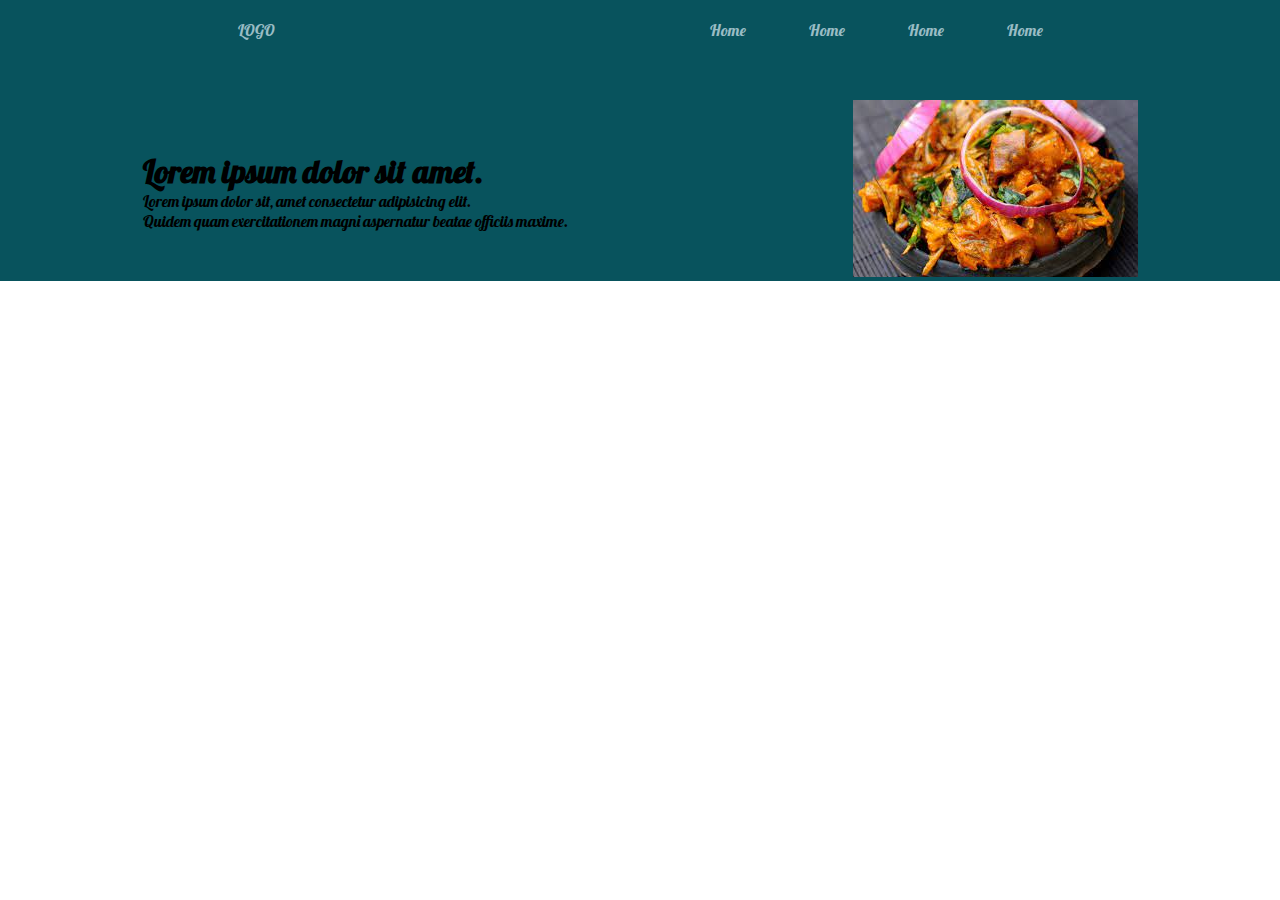
==== Chinazor/Blog/index.html @ 4fefcdf7 "first template" ====
<!DOCTYPE html>
<html lang="en">
<head>
    <meta charset="UTF-8">
    <meta http-equiv="X-UA-Compatible" content="IE=edge">
    <meta name="viewport" content="width=device-width, initial-scale=1.0">
    <title>Document</title>
    <link rel="stylesheet" href="styles.css">
    <link rel="preconnect" href="https://fonts.googleapis.com">
<link rel="preconnect" href="https://fonts.gstatic.com" crossorigin>
<link href="https://fonts.googleapis.com/css2?family=Arimo:wght@400;500&family=Assistant:wght@200;300&family=Big+Shoulders+Display:wght@700&family=Chivo&family=Inter&family=Lato:wght@400;700&family=Lexend+Deca&family=Lobster&family=Martel+Sans&family=Merriweather+Sans:ital,wght@1,300&family=Open+Sans:wght@400;700&family=Outfit:wght@100;200;400;500;600;700;800;900&family=Plus+Jakarta+Sans:wght@200;400&family=Poppins:wght@400;500;600;700&family=Quicksand:wght@300;500&family=Roboto+Flex:opsz,wght@8..144,200&family=Roboto:ital,wght@0,400;1,300&family=Rubik:ital,wght@1,300&display=swap" rel="stylesheet">
</head>
<body>

    <!-- NAVBAR -->
    <div class="container">
        <div class="navbar">
            <div class="logo">
                <a href="#">LOGO</a>
            </div>
            <ul class="nav-list">
                <li class="nav-item">
                    <a href="#">Home</a>
                </li>
                <li class="nav-item">
                    <a href="#">Home</a>
                </li>
                <li class="nav-item">
                    <a href="#">Home</a>
                </li>
                <li class="nav-item">
                    <a href="#">Home</a>
                </li>
            </ul>
        </div>

        <div class="hero-container">
            <div class="hero-text">
                <h1>Lorem ipsum dolor sit amet.</h1>
                <p>Lorem ipsum dolor sit, amet consectetur adipisicing elit.<br> Quidem quam exercitationem magni aspernatur beatae officiis maxime.</p>
            </div>
            <div class="hero-image">
                <img src="[data-uri]" alt="">
            </div>

        </div>

    </div>

</body>
</html>
---- Chinazor/Blog/styles.css ----
*{
margin:0;
padding:0;
box-sizing: border-box;
font-family: 'Lobster', cursive;

}
.container{
    background-color: #08535D;

}
.navbar{
    display: flex;
    justify-content: space-around;
    align-items: center;
    background-color: inherit;
    padding: 20px;

}
.nav-list{
    list-style-type: none;
}
.nav-item{
    display: inline-block;

}

a{
    text-decoration: none;
    color: #99BCC4;
    margin: 10px 30px;
}
.hero-container{
    display: flex;
    justify-content: space-around;
    align-items: center;
    margin-top: 40px;
}

.hero-image img{
    width:100%;
}
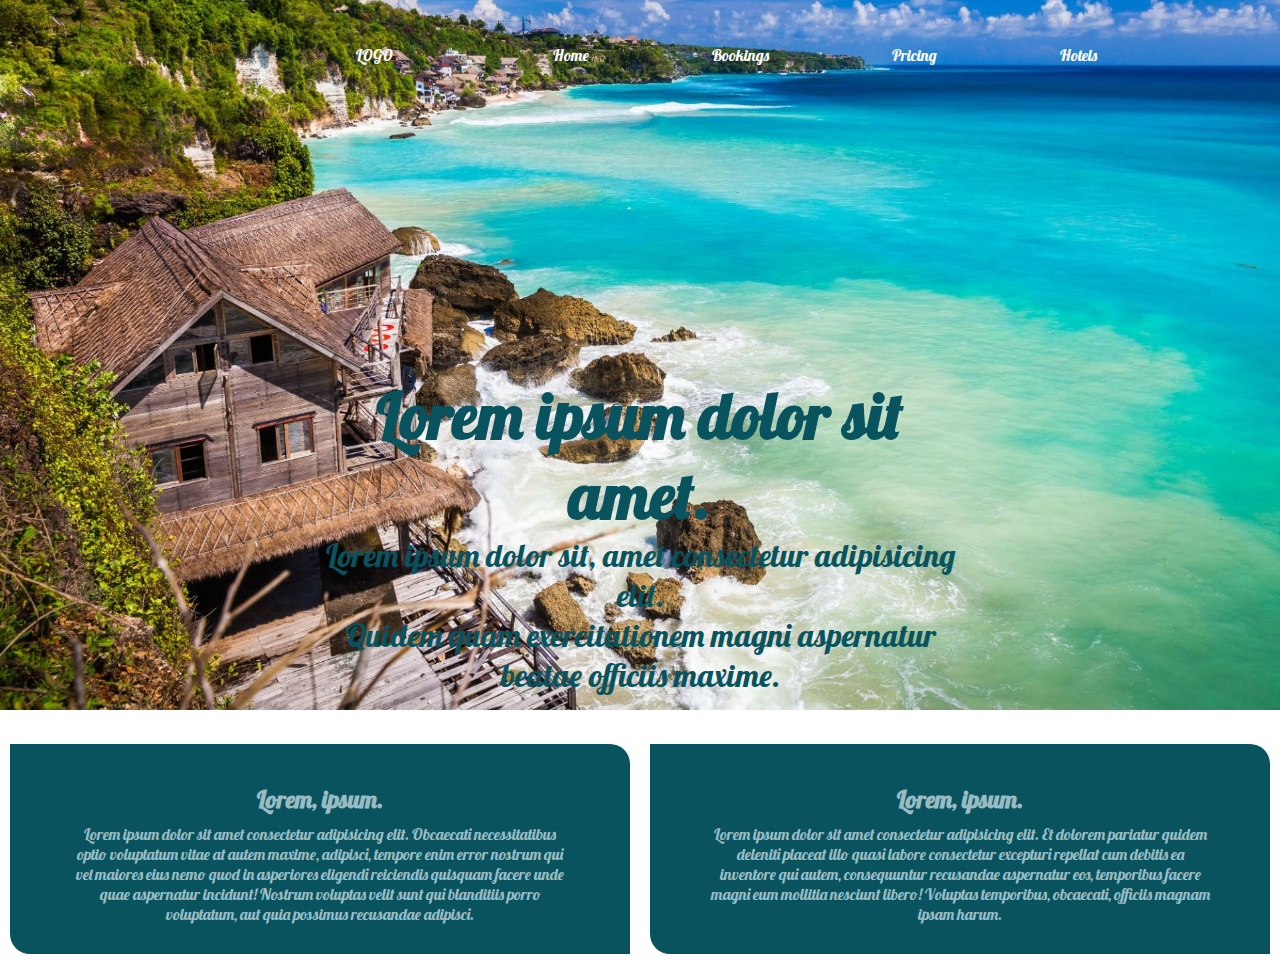
==== commit 77ecc404: "update" ====
--- a/Chinazor/Blog/index.html
+++ b/Chinazor/Blog/index.html
@@ -1,51 +1,89 @@
 <!DOCTYPE html>
 <html lang="en">
-<head>
-    <meta charset="UTF-8">
-    <meta http-equiv="X-UA-Compatible" content="IE=edge">
-    <meta name="viewport" content="width=device-width, initial-scale=1.0">
+  <head>
+    <meta charset="UTF-8" />
+    <meta http-equiv="X-UA-Compatible" content="IE=edge" />
+    <meta name="viewport" content="width=device-width, initial-scale=1.0" />
     <title>Document</title>
-    <link rel="stylesheet" href="styles.css">
-    <link rel="preconnect" href="https://fonts.googleapis.com">
-<link rel="preconnect" href="https://fonts.gstatic.com" crossorigin>
-<link href="https://fonts.googleapis.com/css2?family=Arimo:wght@400;500&family=Assistant:wght@200;300&family=Big+Shoulders+Display:wght@700&family=Chivo&family=Inter&family=Lato:wght@400;700&family=Lexend+Deca&family=Lobster&family=Martel+Sans&family=Merriweather+Sans:ital,wght@1,300&family=Open+Sans:wght@400;700&family=Outfit:wght@100;200;400;500;600;700;800;900&family=Plus+Jakarta+Sans:wght@200;400&family=Poppins:wght@400;500;600;700&family=Quicksand:wght@300;500&family=Roboto+Flex:opsz,wght@8..144,200&family=Roboto:ital,wght@0,400;1,300&family=Rubik:ital,wght@1,300&display=swap" rel="stylesheet">
-</head>
-<body>
+    <link rel="stylesheet" href="styles.css" />
+    <link rel="preconnect" href="https://fonts.googleapis.com" />
+    <link rel="preconnect" href="https://fonts.gstatic.com" crossorigin />
+    <link
+      href="https://fonts.googleapis.com/css2?family=Arimo:wght@400;500&family=Assistant:wght@200;300&family=Big+Shoulders+Display:wght@700&family=Chivo&family=Inter&family=Lato:wght@400;700&family=Lexend+Deca&family=Lobster&family=Martel+Sans&family=Merriweather+Sans:ital,wght@1,300&family=Open+Sans:wght@400;700&family=Outfit:wght@100;200;400;500;600;700;800;900&family=Plus+Jakarta+Sans:wght@200;400&family=Poppins:wght@400;500;600;700&family=Quicksand:wght@300;500&family=Roboto+Flex:opsz,wght@8..144,200&family=Roboto:ital,wght@0,400;1,300&family=Rubik:ital,wght@1,300&display=swap"
+      rel="stylesheet"
+    />
+  </head>
+  <body>
+    <!-- Hero-section -->
+    <div class="hero-container">
+      <div class="hero-text">
+        <h1>Lorem ipsum dolor sit amet.</h1>
+        <p>
+          Lorem ipsum dolor sit, amet consectetur adipisicing elit.<br />
+          Quidem quam exercitationem magni aspernatur beatae officiis maxime.
+        </p>
+      </div>
+      <div class="hero-image">
+        <img src="images/Bali 2.jpeg" alt="picture of Bali" />
+      </div>
+    </div>
 
-    <!-- NAVBAR -->
-    <div class="container">
+      <!-- NAVBAR -->
+      <div class="container">
         <div class="navbar">
-            <div class="logo">
-                <a href="#">LOGO</a>
-            </div>
-            <ul class="nav-list">
-                <li class="nav-item">
-                    <a href="#">Home</a>
-                </li>
-                <li class="nav-item">
-                    <a href="#">Home</a>
-                </li>
-                <li class="nav-item">
-                    <a href="#">Home</a>
-                </li>
-                <li class="nav-item">
-                    <a href="#">Home</a>
-                </li>
-            </ul>
+          <div class="logo">
+            <a href="#">LOGO</a>
+          </div>
+          <ul class="nav-list">
+            <li class="nav-item">
+              <a href="#">Home</a>
+            </li>
+            <li class="nav-item">
+              <a href="#">Bookings</a>
+            </li>
+            <li class="nav-item">
+              <a href="#">Pricing</a>
+            </li>
+            <li class="nav-item">
+              <a href="#">Hotels</a>
+            </li>
+          </ul>
+      </div>
+
+
+    <!-- Main content -->
+    <div class="content-container">
+      <div class="row">
+        <div class="cards">
+            <img src="" alt="" />
+            <h2>Lorem, ipsum.</h2>
+            <p>Lorem ipsum dolor sit amet consectetur adipisicing elit. Obcaecati necessitatibus optio voluptatum vitae at autem maxime, adipisci, tempore enim error nostrum qui vel maiores eius nemo quod in asperiores eligendi reiciendis quisquam facere unde quae aspernatur incidunt! Nostrum voluptas velit sunt qui blanditiis porro voluptatum, aut quia possimus recusandae adipisci.</p>
         </div>
 
-        <div class="hero-container">
-            <div class="hero-text">
-                <h1>Lorem ipsum dolor sit amet.</h1>
-                <p>Lorem ipsum dolor sit, amet consectetur adipisicing elit.<br> Quidem quam exercitationem magni aspernatur beatae officiis maxime.</p>
-            </div>
-            <div class="hero-image">
-                <img src="[data-uri]" alt="">
-            </div>
 
+        <div class="cards">
+            <img src="" alt="" />
+            <h2>Lorem, ipsum.</h2>
+            <p>Lorem ipsum dolor sit amet consectetur adipisicing elit. Et dolorem pariatur quidem deleniti placeat illo quasi labore consectetur excepturi repellat cum debitis ea inventore qui autem, consequuntur recusandae aspernatur eos, temporibus facere magni eum mollitia nesciunt libero! Voluptas temporibus, obcaecati, officiis magnam ipsam harum.</p>
+        </div>
+      </div>
+        <!-- <div class="cards">
+            <img src="" alt="" />
+            <h2>Lorem, ipsum.</h2>
+            <p>Lorem ipsum dolor sit amet.</p>
         </div>
 
+        <div class="cards">
+            <img src="" alt="" />
+            <h2>Lorem, ipsum.</h2>
+            <p>Lorem ipsum dolor sit amet.</p>
+        </div>
+
+        <div class="cards">
+              <img src="" alt="" />
+              <h2>Lorem, ipsum.</h2>
+              <p>Lorem ipsum dolor sit amet.</p>
+        </div> -->
     </div>
-
-</body>
-</html>+  </body>
+</html>
--- a/Chinazor/Blog/styles.css
+++ b/Chinazor/Blog/styles.css
@@ -5,16 +5,26 @@
 font-family: 'Lobster', cursive;
 
 }
-.container{
-    background-color: #08535D;
 
-}
 .navbar{
     display: flex;
     justify-content: space-around;
     align-items: center;
-    background-color: inherit;
-    padding: 20px;
+    position: absolute;
+    top: 5%;
+    left: 20%;
+
+
+
+
+
+}
+
+.logo a{
+   margin: 10px 100px;
+   color: white;
+   text-decoration: none;
+
 
 }
 .nav-list{
@@ -25,18 +35,121 @@
 
 }
 
-a{
+.nav-item a{
     text-decoration: none;
-    color: #99BCC4;
-    margin: 10px 30px;
+    color: white;
+    margin: 10px 60px;
 }
 .hero-container{
     display: flex;
-    justify-content: space-around;
+    flex-direction: row;
+    justify-content: center;
     align-items: center;
-    margin-top: 40px;
+
 }
 
+
 .hero-image img{
+    width: 100%;
+}
+.hero-text{
+    position: absolute;
+    top:60%;
+    left:50%;
+    transform: translate(-50%, -50%);
+    color:#08535D;
+    font-size: 32px;
+    text-align: center;
+
+}
+
+.content-container{
+    margin-top: 20px;
+    padding: 10px;
+
+}
+
+.row{
+    display:flex;
+    justify-content: center;
+    align-items: center;
+    gap:20px;
+
+}
+
+.cards{
+    padding: 20px 60px;
+    background-color: #08535D;
+    color: #99bcc4;
+    border-bottom-left-radius:20px;
+    border-top-right-radius:20px;
+    text-align: center;
     width:100%;
+
+}
+
+.cards h2, p{
+    margin-bottom: 10px;
+}
+
+
+
+@media screen and (max-width:480px){
+    html,body{
+        margin:0;
+        padding: 0;
+        overflow-x: hidden;
+    }
+
+    .hero-image img{
+        width:100%;
+    }
+
+    .navbar{
+        display: flex;
+        justify-content: space-around;
+        align-items: center;
+        position: absolute;
+        top: 5%;
+        left: 2%;
+
+
+    }
+
+    .nav-item a{
+        display: none;
+
+    }
+
+
+    .hero-text{
+        position: absolute;
+        top:50%;
+        left:50%;
+        transform: translate(-50%, -50%);
+        color:#08535D;
+        font-size: 1em;
+        margin-top: 20px;
+        text-align: center;
+
+    }
+
+    .hero-text h1{
+        margin-bottom: 10px;
+        font-size: 1em;
+    }
+
+    .content-container{
+        padding: 20px;
+    }
+
+    .row{
+        display:flex;
+        flex-direction: column;
+        width:100%;
+        justify-content: center;
+        align-items: center;
+        gap:20px;
+
+    }
 }